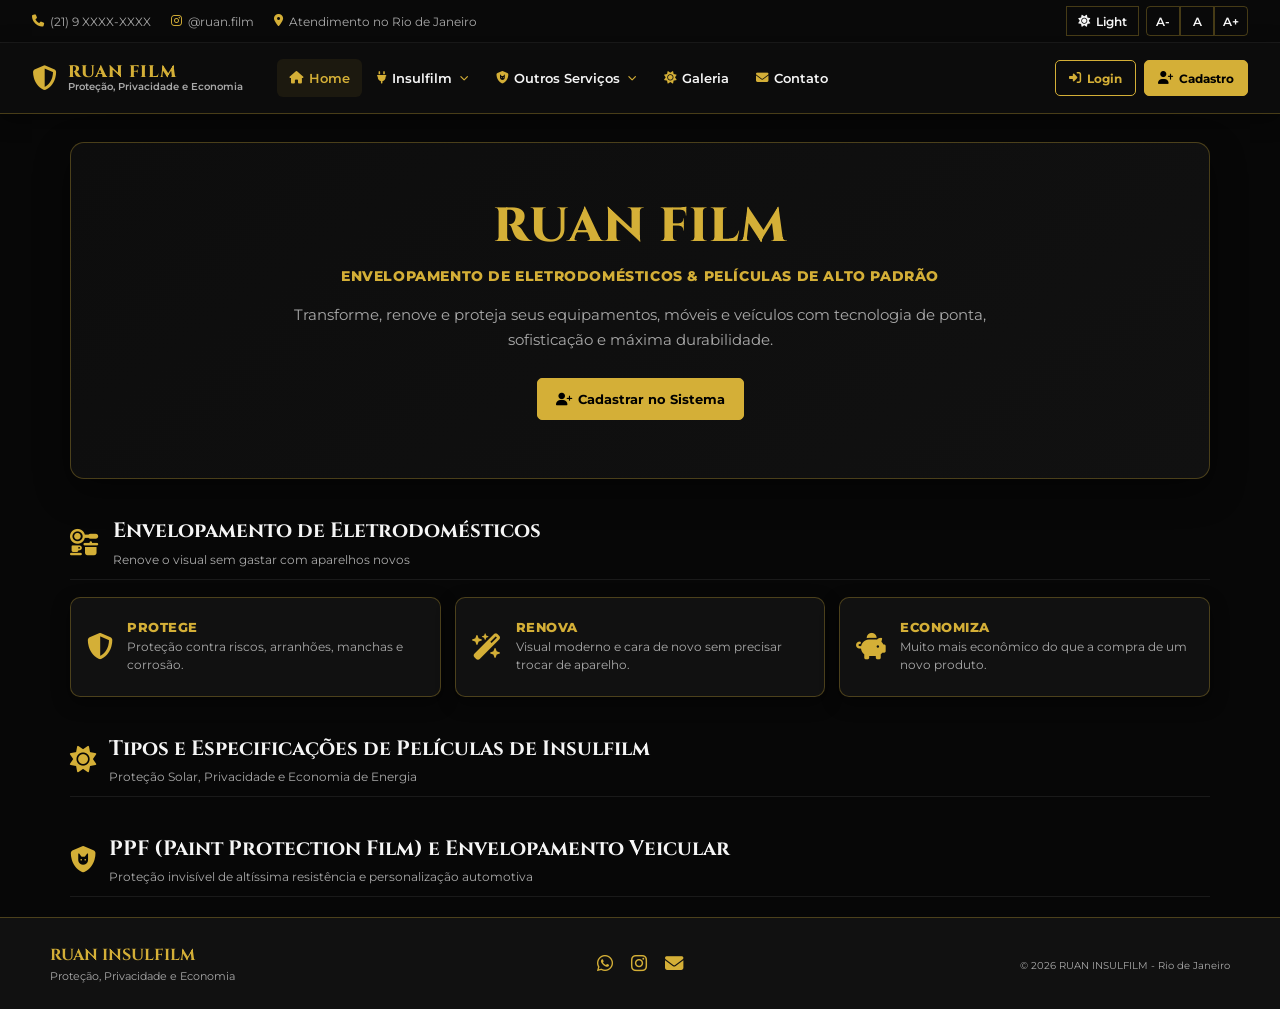
==== Projeto atualizado/index.html @ f9a6cc63 "Projeto atualizado fiz o site inteiro do zero com ajuda do gpt, a parte de insulfilm ta quase comple" ====
<!DOCTYPE html>
<html lang="pt-BR">
<head>
    <meta charset="UTF-8">
    <meta name="viewport" content="width=device-width, initial-scale=1.0">

    <title>RUAN FILM - Principal</title>

    <!-- Font Awesome - somente CSS -->
    <link
        href="https://cdnjs.cloudflare.com/ajax/libs/font-awesome/6.4.0/css/all.min.css"
        rel="stylesheet"
    >

    <!-- Google Fonts - somente CSS -->
    <link
        href="https://fonts.googleapis.com/css2?family=Cinzel:wght@500;700;800;900&family=Montserrat:wght@300;400;500;600;700;800&display=swap"
        rel="stylesheet"
    >

    <!-- Seu CSS -->
    <link rel="stylesheet" href="index.css">
</head>

<body>

    <!-- =========================================================
         CONTROLES CSS
         ========================================================= -->

    <!-- Tema -->
    <input
        type="checkbox"
        id="theme-toggle"
        class="css-control"
    >

    <!-- Tamanho da fonte -->
     
<input type="radio" name="font-size" id="font-size-1" class="css-control">
<input type="radio" name="font-size" id="font-size-2" class="css-control">
<input type="radio" name="font-size" id="font-size-3" class="css-control">
<input type="radio" name="font-size" id="font-size-4" class="css-control" checked>
<input type="radio" name="font-size" id="font-size-5" class="css-control">
<input type="radio" name="font-size" id="font-size-6" class="css-control">
<input type="radio" name="font-size" id="font-size-7" class="css-control">

    <!-- Menu mobile -->
    <input
        type="checkbox"
        id="menu-toggle"
        class="css-control"
    >


    <!-- =========================================================
         HEADER
         ========================================================= -->

    <header>

        <!-- Barra de acessibilidade -->
        <div class="accessibility-bar">

            <div class="accessibility-info">

                <span>
                    <i class="fa-solid fa-phone gold-text"></i>
                    (21) 9 XXXX-XXXX
                </span>

                <span class="desktop-only">
                    <i class="fa-brands fa-instagram gold-text"></i>
                    @ruan.film
                </span>

                <span class="desktop-large-only">
                    <i class="fa-solid fa-location-dot gold-text"></i>
                    Atendimento no Rio de Janeiro
                </span>

            </div>


            <div class="accessibility-controls">

                <!-- Light / Dark -->
                <label
                    for="theme-toggle"
                    class="access-btn theme-button"
                >
                    <i class="fa-solid fa-sun theme-icon-light"></i>
                    <i class="fa-solid fa-moon theme-icon-dark"></i>

                    <span class="theme-text-light">
                        Light
                    </span>

                    <span class="theme-text-dark">
                        Dark
                    </span>
                </label>


                <!-- Tamanho da fonte -->
                <div class="font-controls">

                    <div class="font-step font-step-decrease">
                        <label for="font-size-3" class="access-btn">A-</label>
                        <label for="font-size-2" class="access-btn">A-</label>
                        <label for="font-size-1" class="access-btn">A-</label>
                        <label for="font-size-1" class="access-btn disabled-control">A-</label>
                    </div>

                    <label for="font-size-4" class="access-btn font-reset">A</label>

                    <div class="font-step font-step-increase">
                        <label for="font-size-5" class="access-btn">A+</label>
                        <label for="font-size-6" class="access-btn">A+</label>
                        <label for="font-size-7" class="access-btn">A+</label>
                        <label for="font-size-7" class="access-btn disabled-control">A+</label>
                    </div>

                </div>

            </div>

        </div>


        <!-- =====================================================
             NAVBAR
             ===================================================== -->

        <nav class="app-navbar">

            <div class="navbar-container">

                <!-- Logo -->
                <a
                    class="navbar-brand"
                    href="index.html"
                >

                    <i class="fa-solid fa-shield-halved brand-icon"></i>

                    <div class="brand-content">

                        <span class="brand-title">
                            RUAN FILM
                        </span>

                        <span class="brand-subtitle">
                            Proteção, Privacidade e Economia
                        </span>

                    </div>

                </a>


                <!-- Botão mobile -->
                <label
                    for="menu-toggle"
                    class="navbar-toggler"
                >
                    <i class="fa-solid fa-bars"></i>
                </label>


                <!-- Menu -->
                <div class="navbar-menu">

                    <ul class="navbar-nav">

                        <li>
                            <a
                                href="index.html"
                                class="nav-link-custom active"
                            >
                                <i class="fa-solid fa-house"></i>
                                Home
                            </a>
                        </li>

                        <li class="nav-item dropdown">
                            <a
                                href="insulfilm.html"
                                class="nav-link-custom"
                                aria-haspopup="true"
                            >
                                <i class="fa-solid fa-plug"></i>
                                Insulfilm
                                <i class="fa-solid fa-chevron-down dropdown-chevron"></i>
                            </a>

                            <ul class="submenu">
                                <li><a href="insulfilm.html#residencial">Residencial</a></li>
                                <li><a href="insulfilm.html#automotivo">Automotivo</a></li>
                                <li><a href="insulfilm.html#seguranca">Para Segurança</a></li>
                                <li><a href="insulfilm.html#comercial">Comercial</a></li>
                            </ul>
                        </li>

                        <li class="nav-item dropdown">
                            <a
                                href="outros-servicos.html"
                                class="nav-link-custom"
                                aria-haspopup="true"
                            >
                                <i class="fa-solid fa-shield-cat"></i>
                                Outros Serviços
                                <i class="fa-solid fa-chevron-down dropdown-chevron"></i>
                            </a>

                            <ul class="submenu">
                                <li><a href="outros-servicos.html#ppf">PPF (Paint Protection Film)</a></li>
                                <li><a href="outros-servicos.html#envelopamento">Envelopamento Veicular</a></li>
                            </ul>
                        </li>

                        <li>
                            <a
                                href="galeria.html"
                                class="nav-link-custom"
                            >
                                <i class="fa-solid fa-sun"></i>
                                Galeria
                            </a>
                        </li>

                        <li>
                            <a
                                href="contato.html"
                                class="nav-link-custom"
                            >
                                <i class="fa-solid fa-envelope"></i>
                                Contato
                            </a>
                        </li>

                    </ul>


                    <!-- Ações -->
                    <div class="navbar-actions">

                        <a
                            href="login.html"
                            class="btn-outline-gold"
                        >
                            <i class="fa-solid fa-right-to-bracket"></i>
                            Login
                        </a>

                        <a
                            href="cadastro.html"
                            class="btn-gold"
                        >
                            <i class="fa-solid fa-user-plus"></i>
                            Cadastro
                        </a>

                    </div>

                </div>

            </div>

        </nav>

    </header>


    <!-- =========================================================
         CONTEÚDO
         ========================================================= -->

    <main class="main-container">


        <!-- =====================================================
             HERO
             ===================================================== -->

        <section class="hero-banner">

            <h1 class="brand-title hero-title">
                RUAN FILM
            </h1>

            <p class="hero-subtitle">
                ENVELOPAMENTO DE ELETRODOMÉSTICOS
                &amp; PELÍCULAS DE ALTO PADRÃO
            </p>

            <p class="hero-description">
                Transforme, renove e proteja seus equipamentos,
                móveis e veículos com tecnologia de ponta,
                sofisticação e máxima durabilidade.
            </p>

            <div class="hero-actions">

                <a
                    href="cadastro.html"
                    class="btn-gold hero-button"
                >
                    <i class="fa-solid fa-user-plus"></i>
                    Cadastrar no Sistema
                </a>

            </div>

        </section>


        <!-- =====================================================
             SEÇÃO 1 - ELETRODOMÉSTICOS
             ===================================================== -->

        <section
            class="content-section"
            id="sec-eletro"
        >

            <div class="section-header">

                <div class="section-heading">

                    <i class="fa-solid fa-kitchen-set section-icon"></i>

                    <div>

                        <h2>
                            Envelopamento de Eletrodomésticos
                        </h2>

                        <span>
                            Renove o visual sem gastar com aparelhos novos
                        </span>

                    </div>

                </div>

            </div>


            <div class="cards-grid">

                <!-- Protege -->
                <article class="gold-card">

                    <i class="fa-solid fa-shield-halved card-icon"></i>

                    <div>

                        <h3>
                            PROTEGE
                        </h3>

                        <p>
                            Proteção contra riscos, arranhões,
                            manchas e corrosão.
                        </p>

                    </div>

                </article>


                <!-- Renova -->
                <article class="gold-card">

                    <i class="fa-solid fa-wand-magic-sparkles card-icon"></i>

                    <div>

                        <h3>
                            RENOVA
                        </h3>

                        <p>
                            Visual moderno e cara de novo sem
                            precisar trocar de aparelho.
                        </p>

                    </div>

                </article>


                <!-- Economiza -->
                <article class="gold-card">

                    <i class="fa-solid fa-piggy-bank card-icon"></i>

                    <div>

                        <h3>
                            ECONOMIZA
                        </h3>

                        <p>
                            Muito mais econômico do que a compra
                            de um novo produto.
                        </p>

                    </div>

                </article>

            </div>

        </section>


        <!-- =====================================================
             SEÇÃO 2 - PELÍCULAS
             ===================================================== -->

        <section
            class="content-section"
            id="sec-peliculas"
        >

            <div class="section-header">

                <div class="section-heading">

                    <i class="fa-solid fa-sun section-icon"></i>

                    <div>

                        <h2>
                            Tipos e Especificações de Películas de Insulfilm
                        </h2>

                        <span>
                            Proteção Solar, Privacidade e Economia de Energia
                        </span>

                    </div>

                </div>

            </div>

        </section>


        <!-- =====================================================
             SEÇÃO 3 - PPF
             ===================================================== -->

        <section
            class="content-section"
            id="sec-ppf"
        >

            <div class="section-header">

                <div class="section-heading">

                    <i class="fa-solid fa-shield-cat section-icon"></i>

                    <div>

                        <h2>
                            PPF (Paint Protection Film)
                            e Envelopamento Veicular
                        </h2>

                        <span>
                            Proteção invisível de altíssima resistência
                            e personalização automotiva
                        </span>

                    </div>

                </div>

            </div>

        </section>


    </main>


    <!-- =========================================================
         FOOTER
         ========================================================= -->

    <footer class="footer">

        <div class="footer-container">

            <div class="footer-brand">

                <h3>
                    RUAN INSULFILM
                </h3>

                <p>
                    Proteção, Privacidade e Economia
                </p>

            </div>


            <div class="footer-social">

                <a href="#" aria-label="WhatsApp">
                    <i class="fa-brands fa-whatsapp"></i>
                </a>

                <a href="#" aria-label="Instagram">
                    <i class="fa-brands fa-instagram"></i>
                </a>

                <a href="#" aria-label="E-mail">
                    <i class="fa-solid fa-envelope"></i>
                </a>

            </div>


            <div class="footer-copy">

                <span>
                    © 2026 RUAN INSULFILM -
                    Rio de Janeiro
                </span>

            </div>

        </div>

    </footer>

</body>
</html>
---- Projeto atualizado/index.css ----
/* ============================================================
   RUAN FILM - CSS COMPLETO
   SOMENTE HTML + CSS | SEM JAVASCRIPT
   ============================================================ */

:root {
    --gold: #d4af37;
    --gold-light: #f1d675;
    --gold-dark: #9b781c;

    --bg-body: #070707;
    --bg-header: #090909;
    --bg-navbar: #0c0c0c;
    --bg-card: #111111;
    --bg-card-hover: #181818;
    --bg-hero: #0d0d0d;

    --text-main: #f5f5f5;
    --text-secondary: #a9a9a9;
    --text-muted: #777777;

    --border: rgba(212, 175, 55, 0.30);
    --border-strong: rgba(212, 175, 55, 0.65);
    --border-light: rgba(255, 255, 255, 0.08);
    --shadow: rgba(0, 0, 0, 0.45);

    --font-main: "Montserrat", sans-serif;
    --font-title: "Cinzel", serif;
    --page-width: 1180px;
}

/* ============================================================
   LIGHT MODE
   ============================================================ */

body:has(#theme-toggle:checked) {
    --bg-body: #f3f3f3;
    --bg-header: #ffffff;
    --bg-navbar: #ffffff;
    --bg-card: #ffffff;
    --bg-card-hover: #fafafa;
    --bg-hero: #ffffff;

    --text-main: #181818;
    --text-secondary: #555555;
    --text-muted: #777777;

    --border: rgba(156, 124, 31, 0.35);
    --border-strong: rgba(156, 124, 31, 0.65);
    --border-light: rgba(0, 0, 0, 0.09);
    --shadow: rgba(0, 0, 0, 0.12);
}

/* ============================================================
   RESET
   ============================================================ */

* {
    box-sizing: border-box;
}

html {
    margin: 0;
    padding: 0;
    font-size: 16px;
    scroll-behavior: smooth;
}

body {
    min-height: 100vh;
    margin: 0;
    padding: 0;
    background: var(--bg-body);
    color: var(--text-main);
    font-family: var(--font-main);
    font-size: 1rem;
    transition: background-color 0.25s ease, color 0.25s ease;
}

a {
    color: inherit;
    text-decoration: none;
}

img {
    max-width: 100%;
    height: auto;
}

.css-control {
    position: absolute;
    width: 1px;
    height: 1px;
    opacity: 0;
    pointer-events: none;
}

/* ============================================================
   TAMANHO DA FONTE - 7 NÍVEIS
   A- pode ser clicado 3 vezes para chegar ao menor nível.
   A+ pode ser clicado 3 vezes para chegar ao maior nível.
   ============================================================ */

html:has(#font-size-1:checked) { font-size: 13px; }
html:has(#font-size-2:checked) { font-size: 14px; }
html:has(#font-size-3:checked) { font-size: 15px; }
html:has(#font-size-4:checked) { font-size: 16px; }
html:has(#font-size-5:checked) { font-size: 17px; }
html:has(#font-size-6:checked) { font-size: 18px; }
html:has(#font-size-7:checked) { font-size: 19px; }

.font-controls {
    display: flex;
    align-items: center;
    gap: 0;
}

.font-step {
    position: relative;
    width: 34px;
    height: 30px;
}

.font-step .access-btn {
    position: absolute;
    inset: 0;
    width: 34px;
    height: 30px;
    display: none;
}

/* A-: 4 -> 3 -> 2 -> 1 */
html:has(#font-size-4:checked) .font-step-decrease label[for="font-size-3"],
html:has(#font-size-3:checked) .font-step-decrease label[for="font-size-2"],
html:has(#font-size-2:checked) .font-step-decrease label[for="font-size-1"],
html:has(#font-size-1:checked) .font-step-decrease .disabled-control {
    display: inline-flex;
}

/* A+: 4 -> 5 -> 6 -> 7 */
html:has(#font-size-4:checked) .font-step-increase label[for="font-size-5"],
html:has(#font-size-5:checked) .font-step-increase label[for="font-size-6"],
html:has(#font-size-6:checked) .font-step-increase label[for="font-size-7"],
html:has(#font-size-7:checked) .font-step-increase .disabled-control {
    display: inline-flex;
}

.disabled-control {
    cursor: not-allowed !important;
    opacity: 0.45;
}

.font-reset {
    border-radius: 0;
}

.font-step-decrease .access-btn {
    border-radius: 4px 0 0 4px;
}

.font-step-increase .access-btn {
    border-radius: 0 4px 4px 0;
}

/* ============================================================
   BOTÕES DE ACESSIBILIDADE
   ============================================================ */

.access-btn {
    min-width: 34px;
    min-height: 30px;
    padding: 0.3125rem 0.5625rem;
    display: inline-flex;
    align-items: center;
    justify-content: center;
    border: 1px solid var(--border);
    background: transparent;
    color: var(--text-main);
    font-family: var(--font-main);
    font-size: 0.75rem;
    font-weight: 600;
    cursor: pointer;
    transition: background-color 0.2s ease, color 0.2s ease, border-color 0.2s ease, transform 0.15s ease;
}

.access-btn:hover {
    background: var(--gold);
    border-color: var(--gold);
    color: #000;
}

.access-btn:active {
    transform: scale(0.95);
}

/* ============================================================
   ACESSIBILIDADE BAR
   ============================================================ */

.accessibility-bar {
    width: 100%;
    min-height: 42px;
    padding: 0.375rem 2rem;
    display: flex;
    align-items: center;
    justify-content: space-between;
    gap: 0.9375rem;
    background: var(--bg-header);
    border-bottom: 1px solid var(--border-light);
}

.accessibility-info {
    display: flex;
    align-items: center;
    gap: 1.25rem;
}

.accessibility-info span {
    display: inline-flex;
    align-items: center;
    gap: 0.375rem;
    color: var(--text-secondary);
    font-size: 0.76rem;
    white-space: nowrap;
}

.accessibility-info i {
    color: var(--gold);
}

.accessibility-controls {
    display: flex;
    align-items: center;
    gap: 0.4375rem;
    flex-shrink: 0;
}

/* ============================================================
   TEMA
   ============================================================ */

.theme-button {
    gap: 0.375rem;
    padding-left: 0.6875rem;
    padding-right: 0.6875rem;
}

.theme-icon-dark,
.theme-text-dark {
    display: none;
}

.theme-icon-light,
.theme-text-light {
    display: inline;
}

body:has(#theme-toggle:checked) .theme-icon-light,
body:has(#theme-toggle:checked) .theme-text-light {
    display: none;
}

body:has(#theme-toggle:checked) .theme-icon-dark,
body:has(#theme-toggle:checked) .theme-text-dark {
    display: inline;
}

/* ============================================================
   TIPOGRAFIA
   ============================================================ */

.brand-title {
    font-family: var(--font-title);
    font-weight: 800;
    letter-spacing: 0.0625rem;
}

.gold-text {
    color: var(--gold) !important;
}

.text-secondary {
    color: var(--text-secondary);
}

/* ============================================================
   NAVBAR
   ============================================================ */

.app-navbar {
    width: 100%;
    min-height: 70px;
    background: var(--bg-navbar);
    border-bottom: 1px solid var(--border);
    box-shadow: 0 5px 20px var(--shadow);
    transition: background-color 0.25s ease, border-color 0.25s ease;
}

.navbar-container {
    width: 100%;
    max-width: 1380px;
    min-height: 70px;
    margin: 0 auto;
    padding: 0.5rem 2rem;
    display: flex;
    align-items: center;
}

.navbar-brand {
    display: flex;
    align-items: center;
    gap: 0.6875rem;
    margin-right: 2.125rem;
    flex-shrink: 0;
}

.brand-icon {
    color: var(--gold);
    font-size: 1.55rem;
}

.brand-content {
    display: flex;
    flex-direction: column;
    gap: 0.0625rem;
}

.brand-content .brand-title {
    color: var(--gold);
    font-size: 1.05rem;
    line-height: 1;
}

.brand-subtitle {
    color: var(--text-secondary);
    font-size: 0.60rem;
    font-weight: 600;
    white-space: nowrap;
}

/* ============================================================
   MENU MOBILE
   ============================================================ */

.navbar-toggler {
    display: none;
    width: 42px;
    height: 38px;
    margin-left: auto;
    align-items: center;
    justify-content: center;
    border: 1px solid var(--border);
    border-radius: 6px;
    background: transparent;
    color: var(--gold);
    font-size: 1.15rem;
    cursor: pointer;
}

.navbar-toggler:hover {
    background: var(--gold);
    color: #000;
}

.navbar-menu {
    flex: 1;
    display: flex;
    align-items: center;
    justify-content: space-between;
    gap: 1.25rem;
}

.navbar-nav {
    display: flex;
    align-items: center;
    gap: 0.1875rem;
    margin: 0;
    padding: 0;
    list-style: none;
}

.navbar-nav > li {
    position: relative;
}

.nav-link-custom {
    min-height: 38px;
    padding: 0.5rem 0.75rem;
    display: inline-flex;
    align-items: center;
    gap: 0.375rem;
    border-radius: 6px;
    color: var(--text-main);
    font-size: 0.80rem;
    font-weight: 600;
    white-space: nowrap;
    transition: color 0.2s ease, background-color 0.2s ease;
}

.nav-link-custom i {
    color: var(--gold);
    font-size: 0.78rem;
}

.nav-link-custom:hover,
.dropdown:hover > .nav-link-custom,
.dropdown:focus-within > .nav-link-custom {
    color: var(--gold);
    background: rgba(212, 175, 55, 0.10);
}

.nav-link-custom.active {
    color: var(--gold);
    background: rgba(212, 175, 55, 0.08);
}

.dropdown-chevron {
    margin-left: 0.125rem;
    font-size: 0.55rem !important;
    transition: transform 0.2s ease;
}

.dropdown:hover .dropdown-chevron,
.dropdown:focus-within .dropdown-chevron {
    transform: rotate(180deg);
}

/* ============================================================
   SUBMENU HOVER - SEM JAVASCRIPT
   ============================================================ */

.submenu {
    position: absolute;
    top: calc(100% + 0.35rem);
    left: 0;
    z-index: 1000;
    min-width: 215px;
    margin: 0;
    padding: 0.4rem;
    display: none;
    list-style: none;
    background: var(--bg-navbar);
    border: 1px solid var(--border);
    border-radius: 8px;
    box-shadow: 0 12px 28px var(--shadow);
}

.dropdown:hover .submenu,
.dropdown:focus-within .submenu {
    display: block;
}

/* Pequena ponte para o mouse não perder o hover entre menu e submenu */
.submenu::before {
    content: "";
    position: absolute;
    top: -0.4rem;
    left: 0;
    width: 100%;
    height: 0.4rem;
}

.submenu li {
    width: 100%;
}

.submenu a {
    width: 100%;
    padding: 0.6rem 0.75rem;
    display: flex;
    align-items: center;
    color: var(--text-main);
    border-radius: 5px;
    font-size: 0.76rem;
    line-height: 1.3;
    transition: background-color 0.2s ease, color 0.2s ease, padding-left 0.2s ease;
}

.submenu a:hover {
    padding-left: 1rem;
    background: rgba(212, 175, 55, 0.12);
    color: var(--gold);
}

/* ============================================================
   BOTÕES DA NAVBAR
   ============================================================ */

.navbar-actions {
    display: flex;
    align-items: center;
    gap: 0.5rem;
    flex-shrink: 0;
}

.btn-gold,
.btn-outline-gold {
    min-height: 36px;
    padding: 0.5rem 0.8125rem;
    display: inline-flex;
    align-items: center;
    justify-content: center;
    gap: 0.375rem;
    border-radius: 5px;
    font-family: var(--font-main);
    font-size: 0.76rem;
    font-weight: 700;
    white-space: nowrap;
    cursor: pointer;
    transition: background-color 0.2s ease, color 0.2s ease, border-color 0.2s ease, transform 0.2s ease;
}

.btn-gold {
    border: 1px solid var(--gold);
    background: var(--gold);
    color: #000;
}

.btn-gold:hover {
    background: var(--gold-light);
    border-color: var(--gold-light);
    color: #000;
    transform: translateY(-1px);
}

.btn-outline-gold {
    border: 1px solid var(--gold);
    background: transparent;
    color: var(--gold);
}

.btn-outline-gold:hover {
    background: var(--gold);
    color: #000;
    transform: translateY(-1px);
}

/* ============================================================
   CONTEÚDO
   ============================================================ */

.main-container {
    width: 100%;
    max-width: var(--page-width);
    margin: 0 auto;
    padding: 1.75rem 1.25rem 0;
}

/* ============================================================
   HERO
   ============================================================ */

.hero-banner {
    width: 100%;
    margin: 0 0 2.375rem;
    padding: 3.625rem 2.5rem;
    text-align: center;
    background: linear-gradient(145deg, var(--bg-hero), var(--bg-card));
    border: 1px solid var(--border);
    border-radius: 14px;
    box-shadow: 0 12px 35px var(--shadow);
    transition: background-color 0.25s ease, border-color 0.25s ease;
}

.hero-title {
    margin: 0 0 0.75rem;
    color: var(--gold);
    font-size: 3rem;
    line-height: 1.1;
}

.hero-subtitle {
    max-width: 900px;
    margin: 0 auto 1rem;
    color: var(--gold);
    font-size: 0.90rem;
    font-weight: 800;
    letter-spacing: 0.0375rem;
    line-height: 1.5;
}

.hero-description {
    max-width: 700px;
    margin: 0 auto 1.5625rem;
    color: var(--text-secondary);
    font-size: 0.92rem;
    line-height: 1.7;
}

.hero-actions {
    display: flex;
    align-items: center;
    justify-content: center;
}

.hero-button {
    min-height: 42px;
    padding: 0.625rem 1.125rem;
    font-size: 0.82rem;
}

/* ============================================================
   SEÇÕES
   ============================================================ */

.content-section {
    width: 100%;
    margin: 0 0 2.375rem;
    scroll-margin-top: 100px;
}

.content-section:last-child {
    margin-bottom: 1.25rem;
}

.section-header {
    width: 100%;
    margin-bottom: 1.0625rem;
    padding-bottom: 0.6875rem;
    border-bottom: 1px solid var(--border-light);
}

.section-heading {
    display: flex;
    align-items: center;
    gap: 0.8125rem;
}

.section-icon {
    flex-shrink: 0;
    color: var(--gold);
    font-size: 1.65rem;
}

.section-heading h2 {
    margin: 0 0 0.1875rem;
    color: var(--text-main);
    font-family: var(--font-title);
    font-size: 1.30rem;
    font-weight: 700;
    line-height: 1.35;
}

.section-heading span {
    color: var(--text-secondary);
    font-size: 0.76rem;
    line-height: 1.4;
}

/* ============================================================
   CARDS
   ============================================================ */

.cards-grid {
    display: grid;
    grid-template-columns: repeat(3, minmax(0, 1fr));
    gap: 0.875rem;
}

.gold-card {
    min-height: 100px;
    padding: 1rem;
    display: flex;
    align-items: center;
    gap: 0.875rem;
    background: var(--bg-card);
    border: 1px solid var(--border);
    border-radius: 10px;
    box-shadow: 0 6px 18px var(--shadow);
    transition: background-color 0.2s ease, border-color 0.2s ease, transform 0.2s ease, box-shadow 0.2s ease;
}

.gold-card:hover {
    background: var(--bg-card-hover);
    border-color: var(--border-strong);
    transform: translateY(-2px);
    box-shadow: 0 10px 25px var(--shadow);
}

.card-icon {
    flex-shrink: 0;
    color: var(--gold);
    font-size: 1.65rem;
}

.gold-card h3 {
    margin: 0 0 0.25rem;
    color: var(--gold);
    font-size: 0.82rem;
    font-weight: 800;
    letter-spacing: 0.03125rem;
}

.gold-card p {
    margin: 0;
    color: var(--text-secondary);
    font-size: 0.72rem;
    line-height: 1.55;
}

/* ============================================================
   FOOTER
   ============================================================ */

.footer {
    width: 100%;
    margin-top: 1.125rem;
    padding: 1.625rem 1.25rem;
    background: var(--bg-card);
    border-top: 1px solid var(--border);
}

.footer-container {
    width: 100%;
    max-width: var(--page-width);
    margin: 0 auto;
    display: grid;
    grid-template-columns: 1fr 1fr 1fr;
    align-items: center;
    gap: 1.25rem;
}

.footer-brand {
    text-align: left;
}

.footer-brand h3 {
    margin: 0 0 0.1875rem;
    color: var(--gold);
    font-family: var(--font-title);
    font-size: 1rem;
}

.footer-brand p {
    margin: 0;
    color: var(--text-secondary);
    font-size: 0.70rem;
}

.footer-social {
    display: flex;
    align-items: center;
    justify-content: center;
    gap: 1.125rem;
}

.footer-social a {
    color: var(--gold);
    font-size: 1.15rem;
    transition: color 0.2s ease, transform 0.2s ease;
}

.footer-social a:hover {
    color: var(--gold-light);
    transform: translateY(-2px);
}

.footer-copy {
    text-align: right;
}

.footer-copy span {
    color: var(--text-secondary);
    font-size: 0.65rem;
}

/* ============================================================
   LIGHT MODE - SOMBRAS
   ============================================================ */

body:has(#theme-toggle:checked) .app-navbar {
    box-shadow: 0 4px 18px rgba(0, 0, 0, 0.08);
}

body:has(#theme-toggle:checked) .hero-banner {
    box-shadow: 0 8px 25px rgba(0, 0, 0, 0.08);
}

body:has(#theme-toggle:checked) .gold-card {
    box-shadow: 0 5px 18px rgba(0, 0, 0, 0.08);
}

body:has(#theme-toggle:checked) .gold-card:hover {
    box-shadow: 0 8px 22px rgba(0, 0, 0, 0.12);
}

/* ============================================================
   TABLET
   ============================================================ */

@media (max-width: 1000px) {
    .navbar-container {
        padding-left: 1.25rem;
        padding-right: 1.25rem;
    }

    .navbar-brand {
        margin-right: 1.25rem;
    }

    .nav-link-custom {
        padding-left: 0.5rem;
        padding-right: 0.5rem;
        font-size: 0.72rem;
    }

    .navbar-actions {
        gap: 0.3125rem;
    }

    .btn-gold,
    .btn-outline-gold {
        padding-left: 0.5625rem;
        padding-right: 0.5625rem;
    }
}

/* ============================================================
   MOBILE
   ============================================================ */

@media (max-width: 768px) {
    .accessibility-bar {
        padding: 0.4375rem 0.875rem;
        flex-direction: column;
        align-items: stretch;
    }

    .accessibility-info {
        justify-content: center;
        gap: 0.875rem;
    }

    .desktop-only,
    .desktop-large-only {
        display: none !important;
    }

    .accessibility-controls {
        justify-content: center;
    }

    .navbar-container {
        min-height: 62px;
        padding: 0.5rem 0.875rem;
        flex-wrap: wrap;
    }

    .navbar-brand {
        margin-right: 0;
    }

    .brand-subtitle {
        font-size: 0.55rem;
    }

    .navbar-toggler {
        display: flex;
    }

    .navbar-menu {
        width: 100%;
        flex-basis: 100%;
        display: none;
        flex-direction: column;
        align-items: stretch;
        gap: 0.75rem;
        padding: 0.9375rem 0 0.3125rem;
    }

    #menu-toggle:checked ~ header .navbar-menu {
        display: flex;
    }

    .navbar-nav {
        width: 100%;
        flex-direction: column;
        align-items: stretch;
        gap: 0.1875rem;
    }

    .nav-link-custom {
        width: 100%;
        justify-content: flex-start;
        padding: 0.625rem 0.75rem;
    }

    /* Em celular o submenu fica integrado ao menu. */
    .submenu {
        position: static;
        width: 100%;
        min-width: 0;
        margin: 0.15rem 0 0.35rem;
        padding: 0.3rem;
        display: none;
        box-shadow: none;
        border-radius: 6px;
    }

    .dropdown:hover .submenu,
    .dropdown:focus-within .submenu {
        display: block;
    }

    .submenu a {
        padding: 0.55rem 0.75rem;
        font-size: 0.72rem;
    }

    .navbar-actions {
        width: 100%;
        display: grid;
        grid-template-columns: 1fr 1fr;
    }

    .navbar-actions a {
        width: 100%;
    }

    .main-container {
        padding: 1.25rem 0.875rem 0;
    }

    .hero-banner {
        padding: 2.375rem 1.25rem;
        margin-bottom: 1.875rem;
    }

    .hero-title {
        font-size: 2.1rem;
    }

    .hero-subtitle {
        font-size: 0.75rem;
    }

    .hero-description {
        font-size: 0.82rem;
        line-height: 1.6;
    }

    .content-section {
        margin-bottom: 1.875rem;
    }

    .section-heading {
        align-items: flex-start;
        gap: 0.625rem;
    }

    .section-icon {
        font-size: 1.35rem;
    }

    .section-heading h2 {
        font-size: 1rem;
    }

    .section-heading span {
        font-size: 0.70rem;
    }

    .cards-grid {
        grid-template-columns: 1fr;
        gap: 0.625rem;
    }

    .gold-card {
        min-height: 86px;
        padding: 0.875rem;
    }

    .footer-container {
        grid-template-columns: 1fr;
        text-align: center;
        gap: 0.9375rem;
    }

    .footer-brand,
    .footer-copy {
        text-align: center;
    }
}

/* ============================================================
   CELULAR PEQUENO
   ============================================================ */

@media (max-width: 480px) {
    .accessibility-info span:first-child {
        font-size: 0.68rem;
    }

    .accessibility-controls {
        width: 100%;
        justify-content: center;
    }

    .access-btn {
        min-height: 29px;
        padding: 0.3125rem 0.5rem;
    }

    .font-step,
    .font-step .access-btn {
        width: 32px;
    }

    .navbar-brand {
        gap: 0.5rem;
    }

    .brand-icon {
        font-size: 1.3rem;
    }

    .brand-content .brand-title {
        font-size: 0.90rem;
    }

    .brand-subtitle {
        display: none;
    }

    .hero-banner {
        padding: 1.875rem 0.9375rem;
    }

    .hero-title {
        font-size: 1.8rem;
    }

    .hero-subtitle {
        font-size: 0.68rem;
    }

    .hero-description {
        font-size: 0.76rem;
    }

    .section-heading h2 {
        font-size: 0.90rem;
    }

    .section-heading span {
        font-size: 0.65rem;
    }
}


/* ============================================================
   PÁGINAS INTERNAS
   ============================================================ */

.inner-main {
    width: 100%;
    max-width: var(--page-width);
    margin: 0 auto;
    padding: 2.5rem 1.25rem 3rem;
}

.inner-hero {
    margin-bottom: 2rem;
    padding: 2.75rem 2rem;
    text-align: center;
    background: linear-gradient(145deg, var(--bg-hero), var(--bg-card));
    border: 1px solid var(--border);
    border-radius: 14px;
    box-shadow: 0 12px 35px var(--shadow);
}

.inner-hero h1 {
    margin: 0 0 0.6rem;
    color: var(--gold);
    font-family: var(--font-title);
    font-size: 2rem;
    font-weight: 800;
}

.inner-hero p {
    max-width: 760px;
    margin: 0 auto;
    color: var(--text-secondary);
    font-size: 0.88rem;
    line-height: 1.7;
}

.page-content-grid {
    display: grid;
    grid-template-columns: repeat(2, minmax(0, 1fr));
    gap: 1rem;
}

.page-placeholder {
    min-height: 150px;
    padding: 1.35rem;
    background: var(--bg-card);
    border: 1px solid var(--border);
    border-radius: 10px;
    box-shadow: 0 6px 18px var(--shadow);
}

.page-placeholder h2,
.page-placeholder h3 {
    margin: 0 0 0.45rem;
    color: var(--gold);
    font-family: var(--font-title);
    font-size: 1rem;
}

.page-placeholder p {
    margin: 0;
    color: var(--text-secondary);
    font-size: 0.78rem;
    line-height: 1.6;
}

.page-placeholder + .page-placeholder {
    scroll-margin-top: 100px;
}

.page-section {
    margin-bottom: 1rem;
}

@media (max-width: 768px) {
    .inner-main {
        padding: 1.5rem 0.875rem 2rem;
    }

    .inner-hero {
        padding: 2rem 1.1rem;
    }

    .inner-hero h1 {
        font-size: 1.5rem;
    }

    .inner-hero p {
        font-size: 0.76rem;
    }

    .page-content-grid {
        grid-template-columns: 1fr;
    }
}
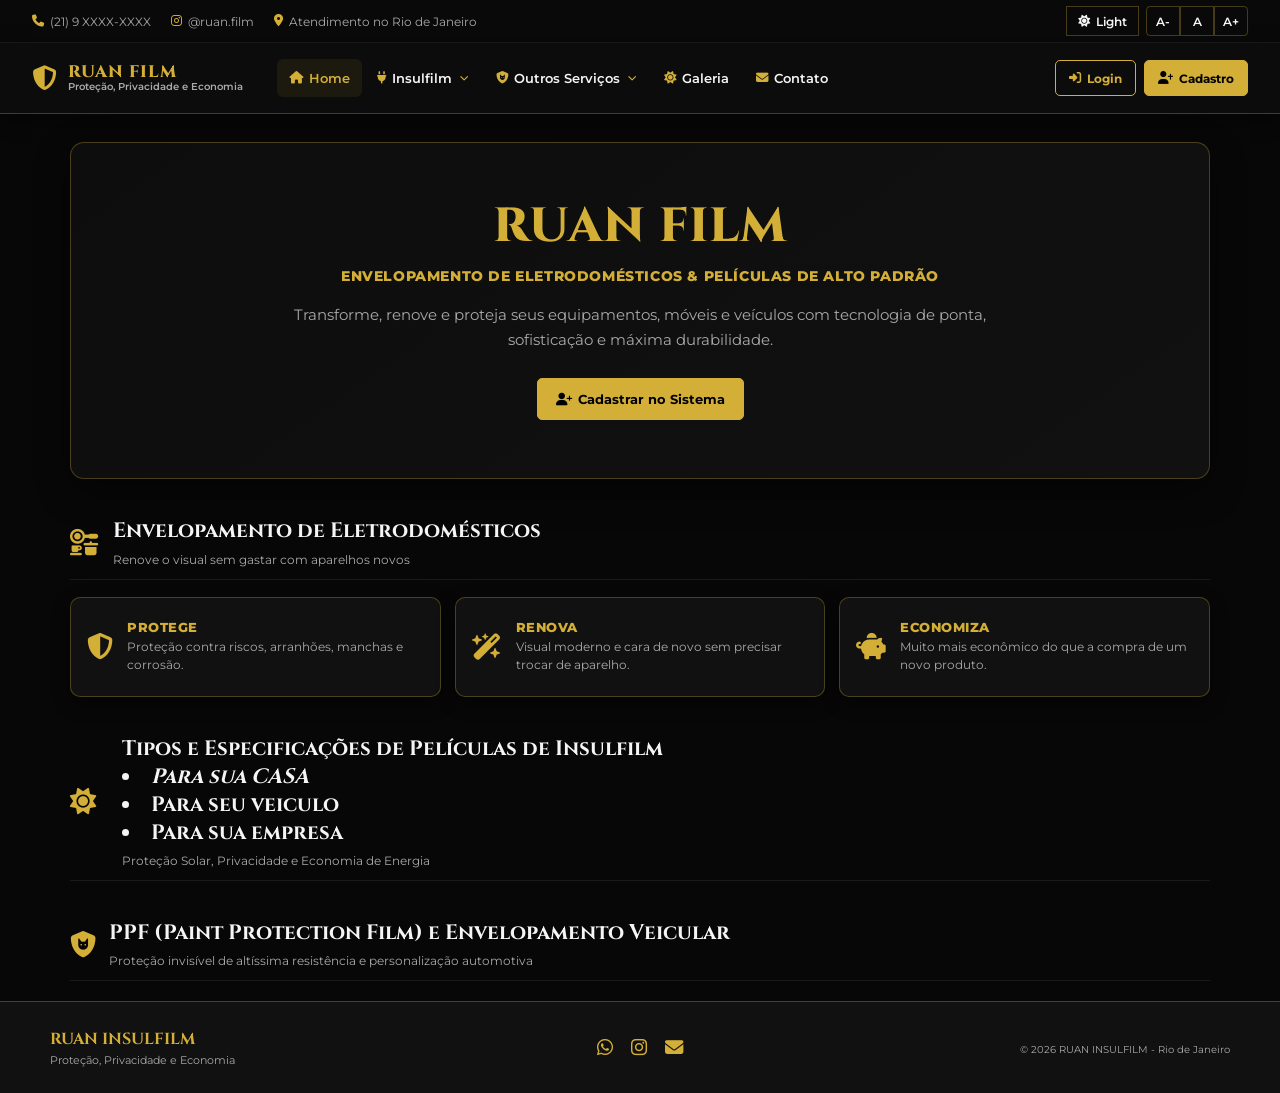
==== commit 695aac65: "Update insulfilm section with additional links Added links for residential, automotive, and commerci" ====
--- a/Projeto atualizado/index.html
+++ b/Projeto atualizado/index.html
@@ -429,12 +429,15 @@
 
                 <div class="section-heading">
 
-                    <i class="fa-solid fa-sun section-icon"></i>
+                    <i class="fa-solid fa-sun section-icon"></i> <br>
 
                     <div>
 
                         <h2>
-                            Tipos e Especificações de Películas de Insulfilm
+                                Tipos e Especificações de Películas de Insulfilm 
+                                <li><a href="insulfilm.html#residencial"> <i>Para sua CASA</i></a></li>  
+                                <li><a href="insulfilm.html#automotivo">Para seu veiculo</a></li>  
+                                <li><a href="insulfilm.html#comercial">Para sua empresa</a></li>
                         </h2>
 
                         <span>
@@ -541,4 +544,4 @@
     </footer>
 
 </body>
-</html>+</html>
